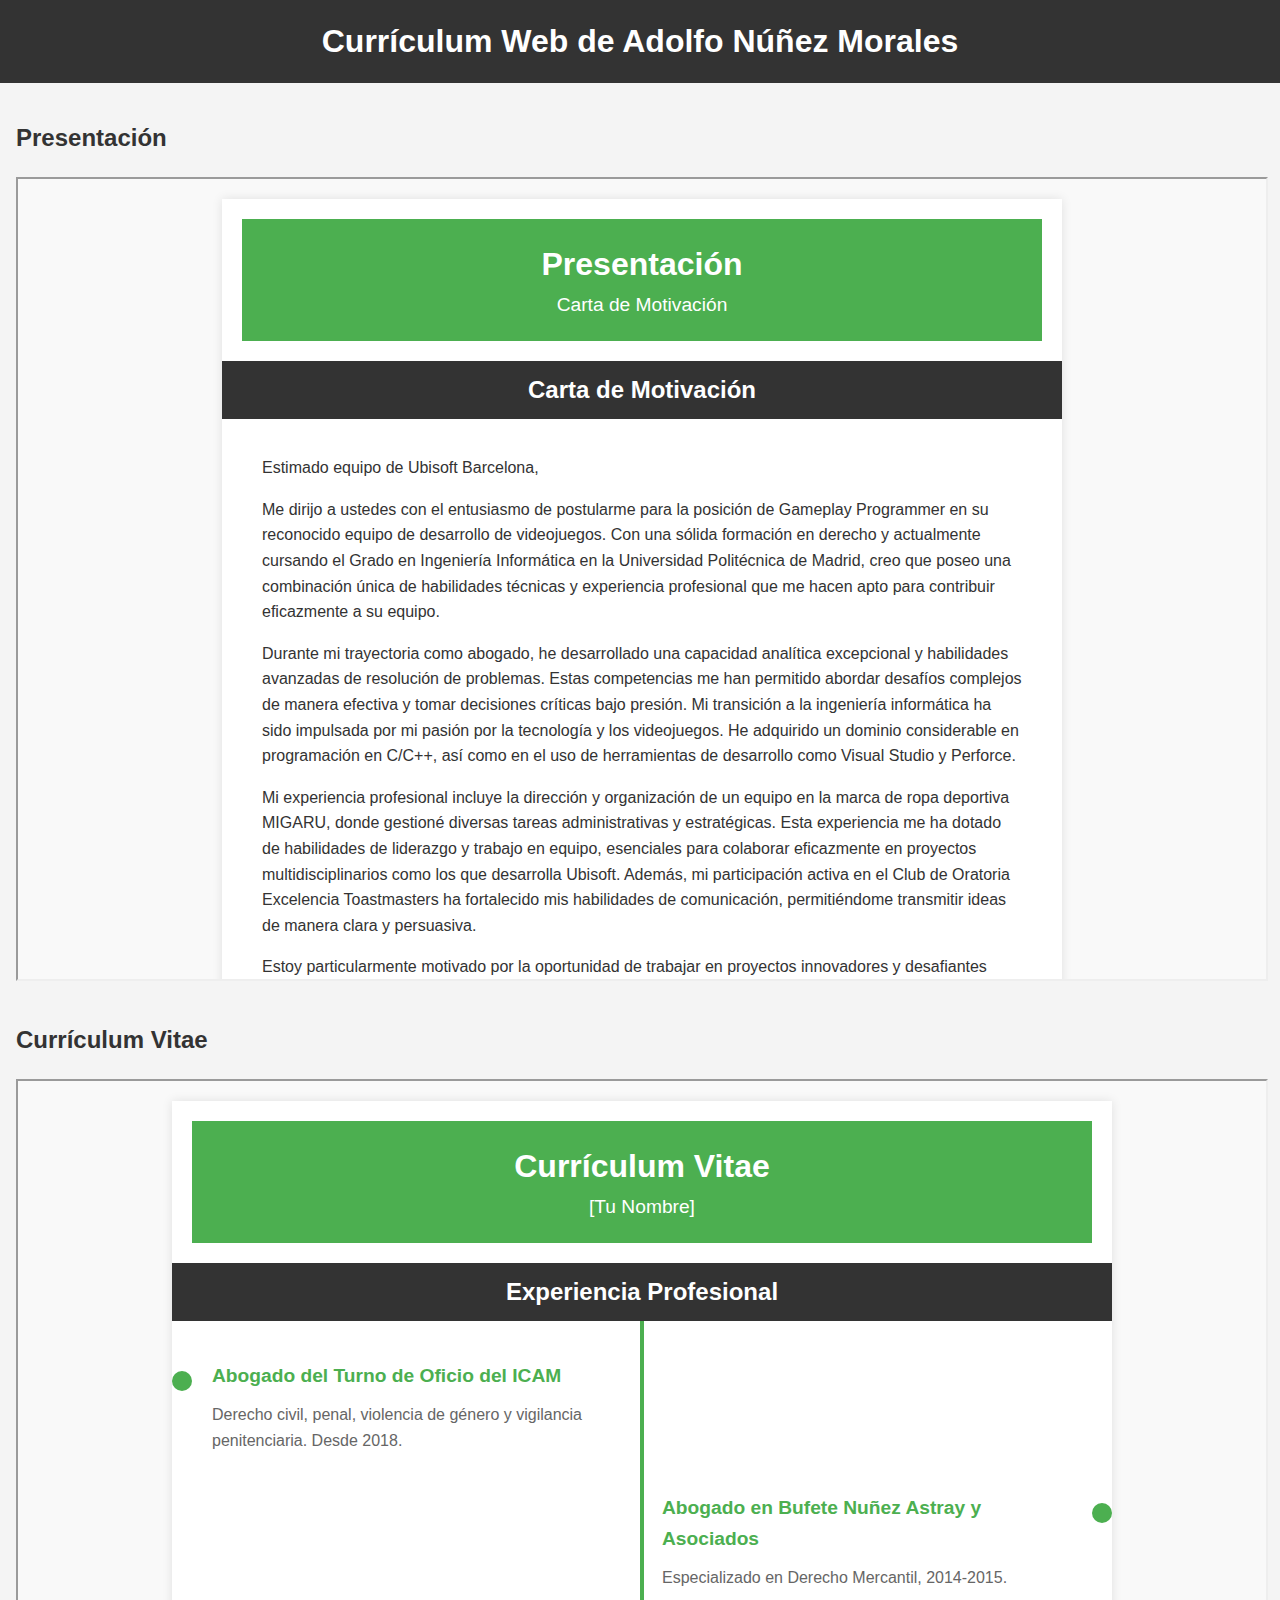
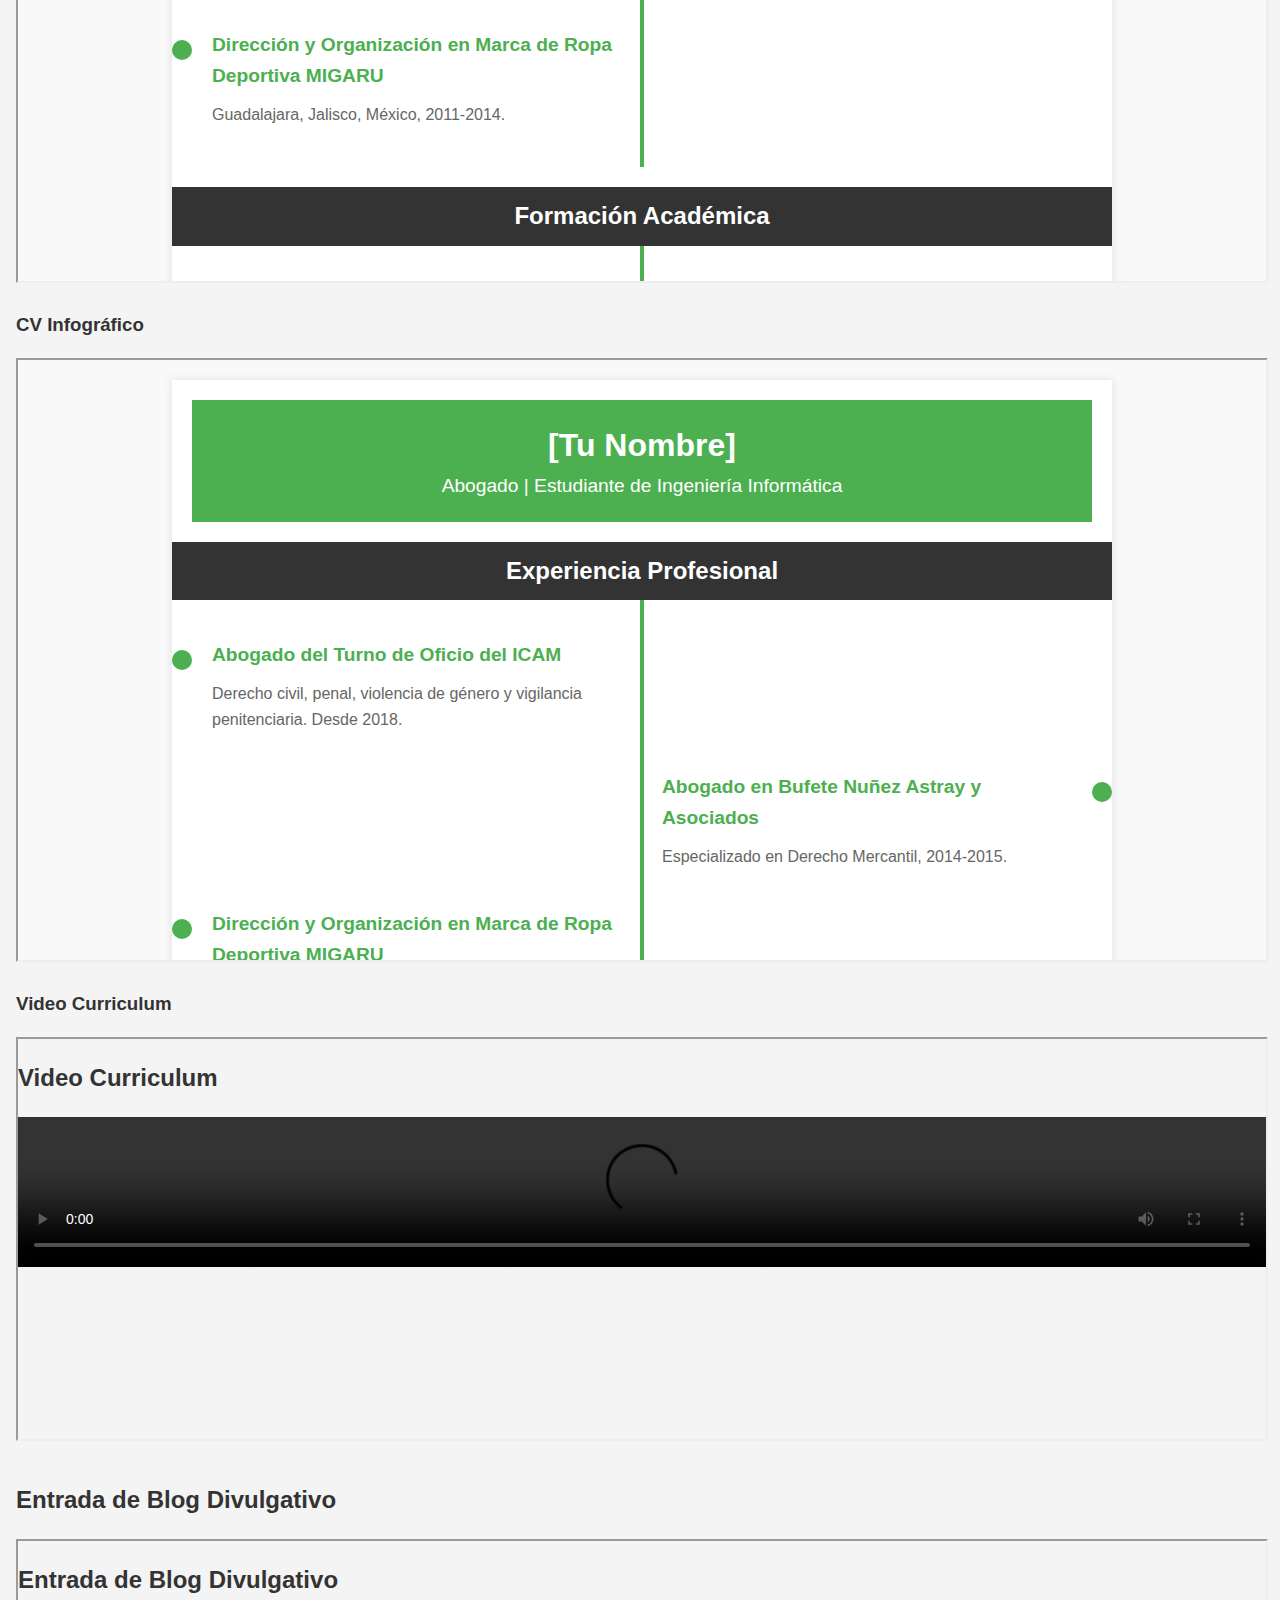
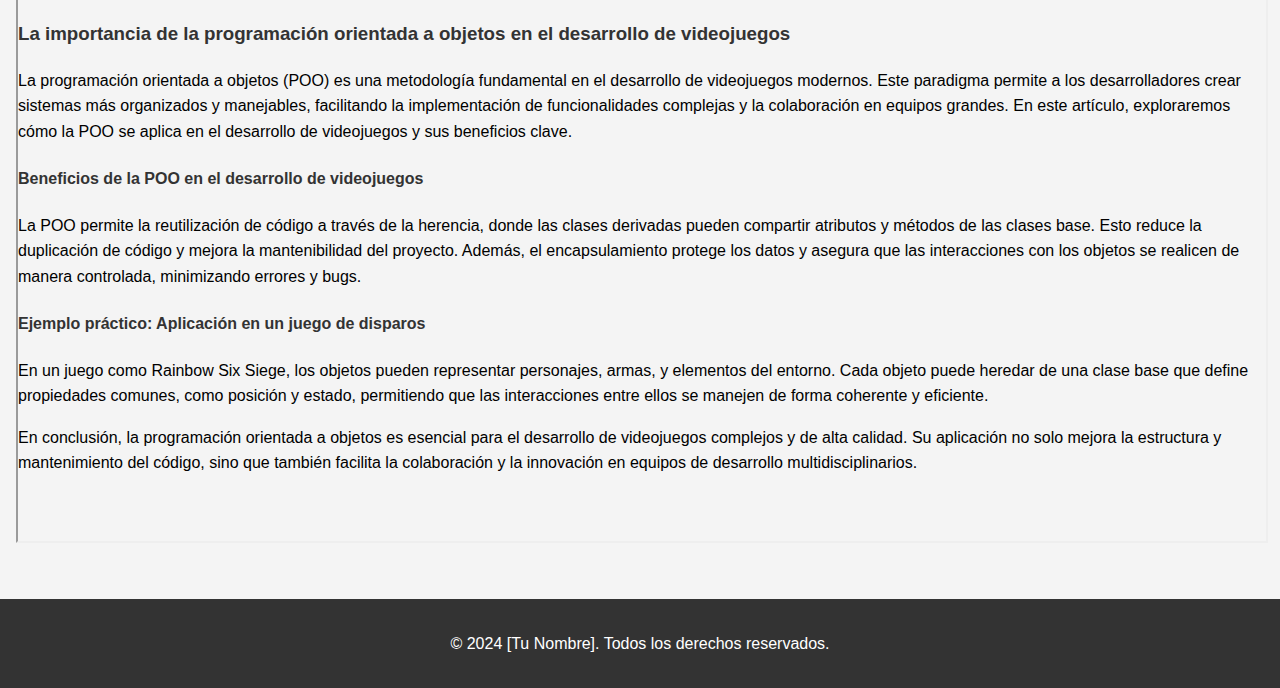
==== index.html @ c3db1937 "Update index.html" ====
<!DOCTYPE html>
<html lang="es">
<head>
  <meta charset="UTF-8">
  <meta name="viewport" content="width=device-width, initial-scale=1.0">
  <title>Currículum Web</title>
  <link rel="stylesheet" href="styles.css">
</head>
<body>
  <header>
    <h1>Currículum Web de Adolfo Núñez Morales</h1>
  </header>
  <main>
    <section id="presentacion">
      <h2>Presentación</h2>
      <iframe src="presentacion.html" width="100%" height="800px"></iframe>
    </section>
    <section id="cv">
      <h2>Currículum Vitae</h2>
      <iframe src="cv.html" width="100%" height="800px"></iframe>
      <h3>CV Infográfico</h3>
      <iframe src="cv_infografico.html" width="100%" height="600px"></iframe>
      <h3>Video Curriculum</h3>
      <iframe src="video_cv.html" width="100%" height="400px"></iframe>
    </section>
    <section id="blog">
      <h2>Entrada de Blog Divulgativo</h2>
      <iframe src="blog.html" width="100%" height="600px"></iframe>
    </section>
  </main>
  <footer>
    <p>&copy; 2024 [Tu Nombre]. Todos los derechos reservados.</p>
  </footer>
</body>
</html>
---- styles.css ----
body {
  font-family: Arial, sans-serif;
  line-height: 1.6;
  margin: 0;
  padding: 0;
  background-color: #f4f4f4;
}

header, footer {
  background-color: #333;
  color: #fff;
  text-align: center;
  padding: 1rem;
}

header h1 {
  margin: 0;
}

main {
  padding: 1rem;
}

section {
  margin-bottom: 2rem;
}

h2, h3, h4 {
  color: #333;
}
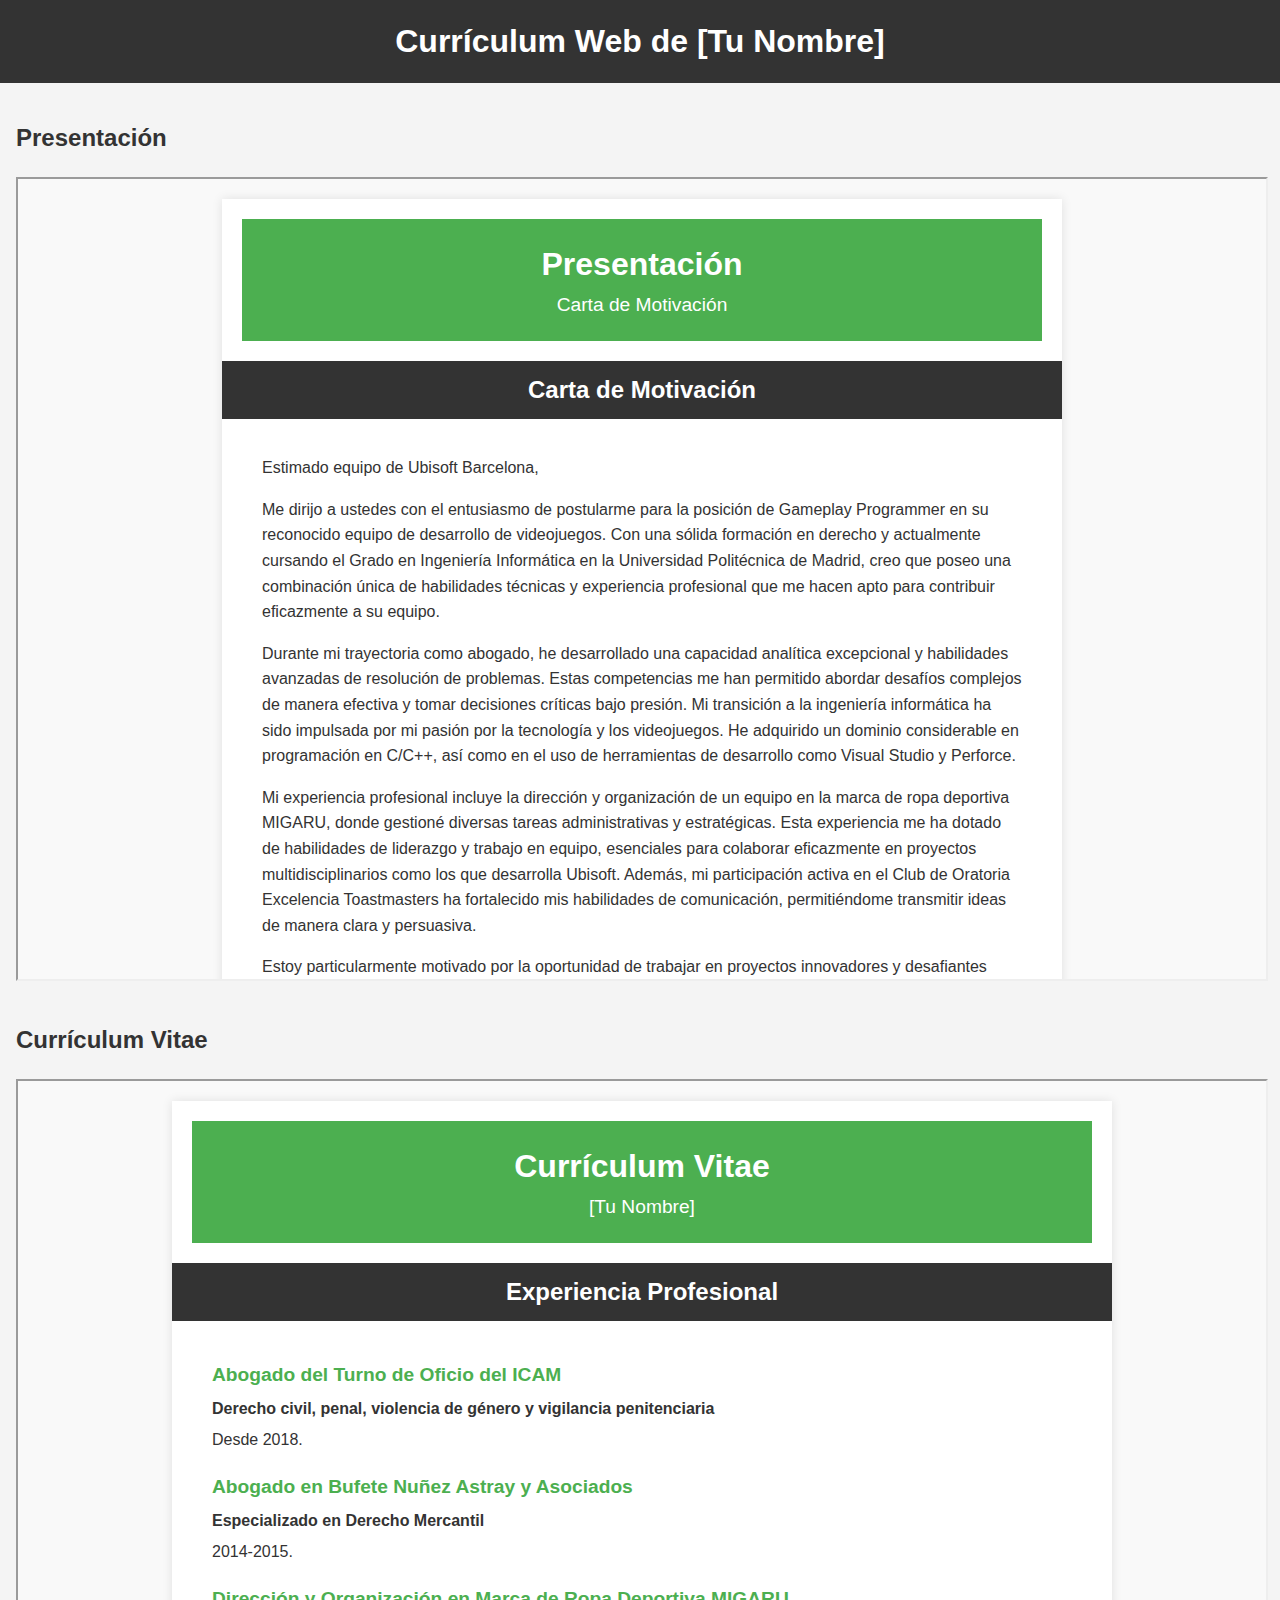
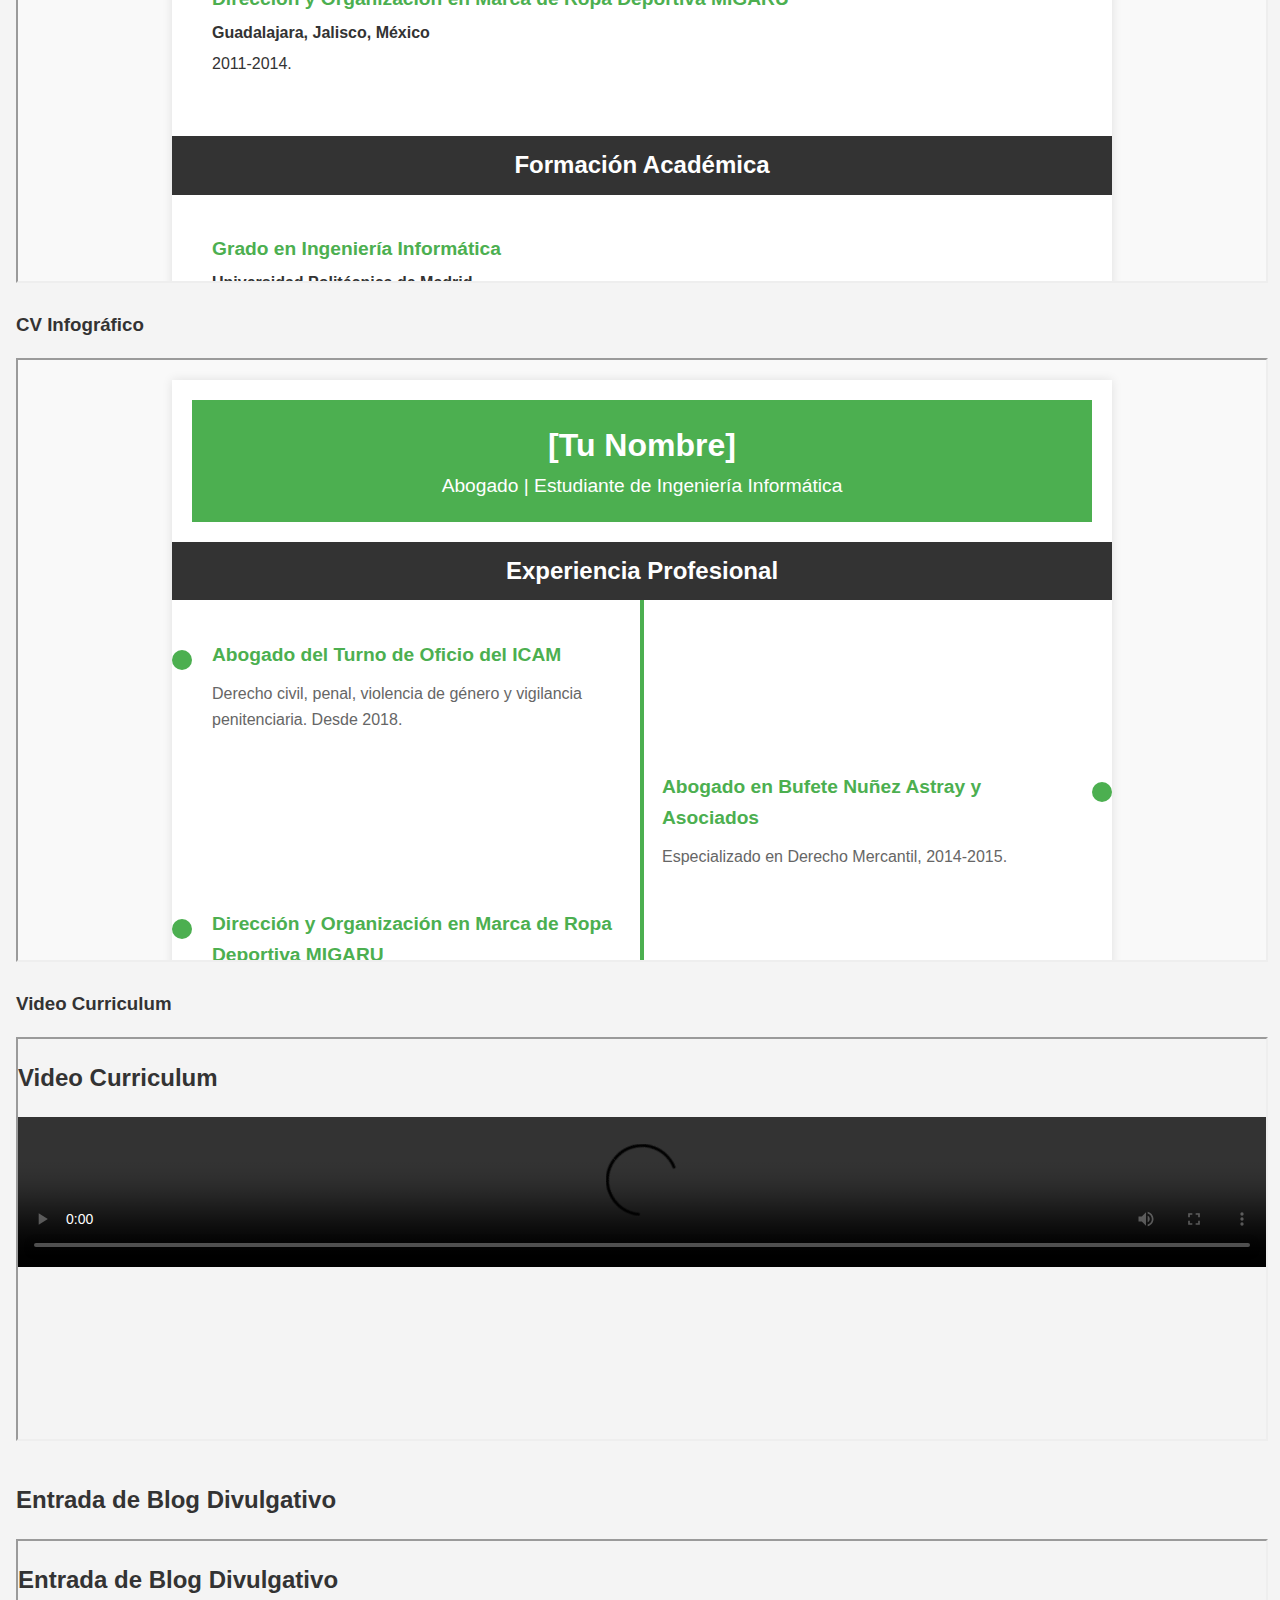
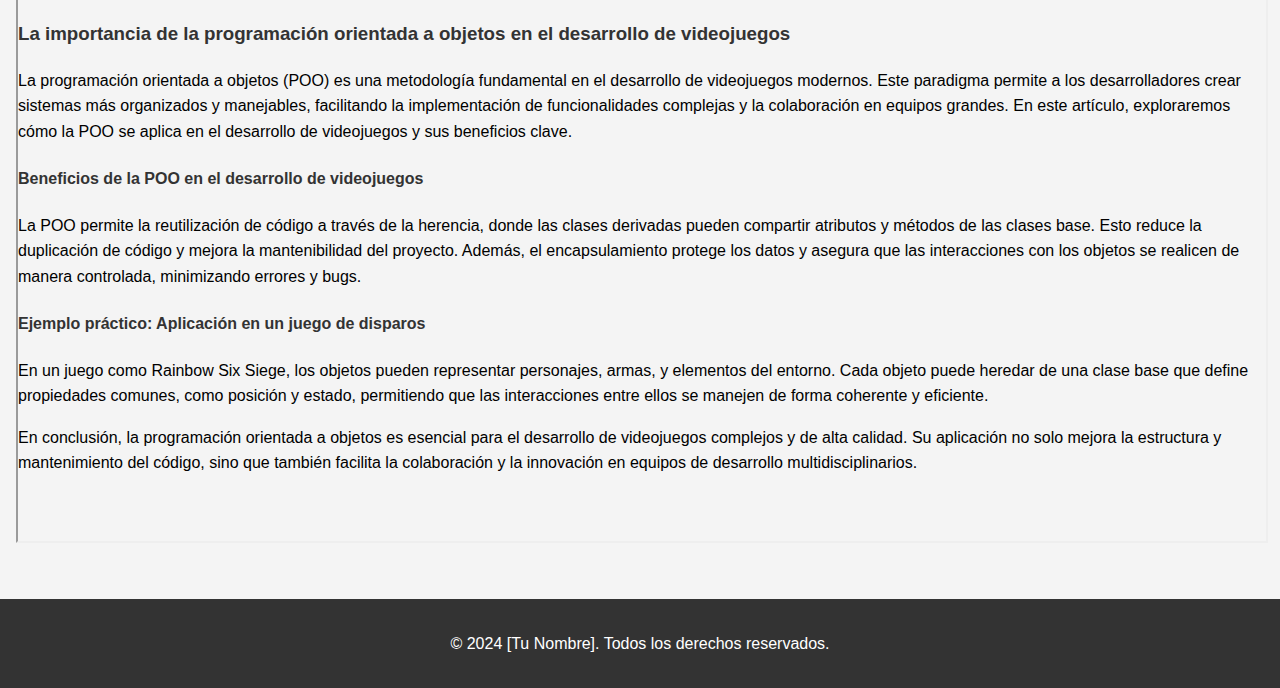
==== commit 16c38606: "Update index.html" ====
--- a/index.html
+++ b/index.html
@@ -8,7 +8,7 @@
 </head>
 <body>
   <header>
-    <h1>Currículum Web de Adolfo Núñez Morales</h1>
+    <h1>Currículum Web de [Tu Nombre]</h1>
   </header>
   <main>
     <section id="presentacion">
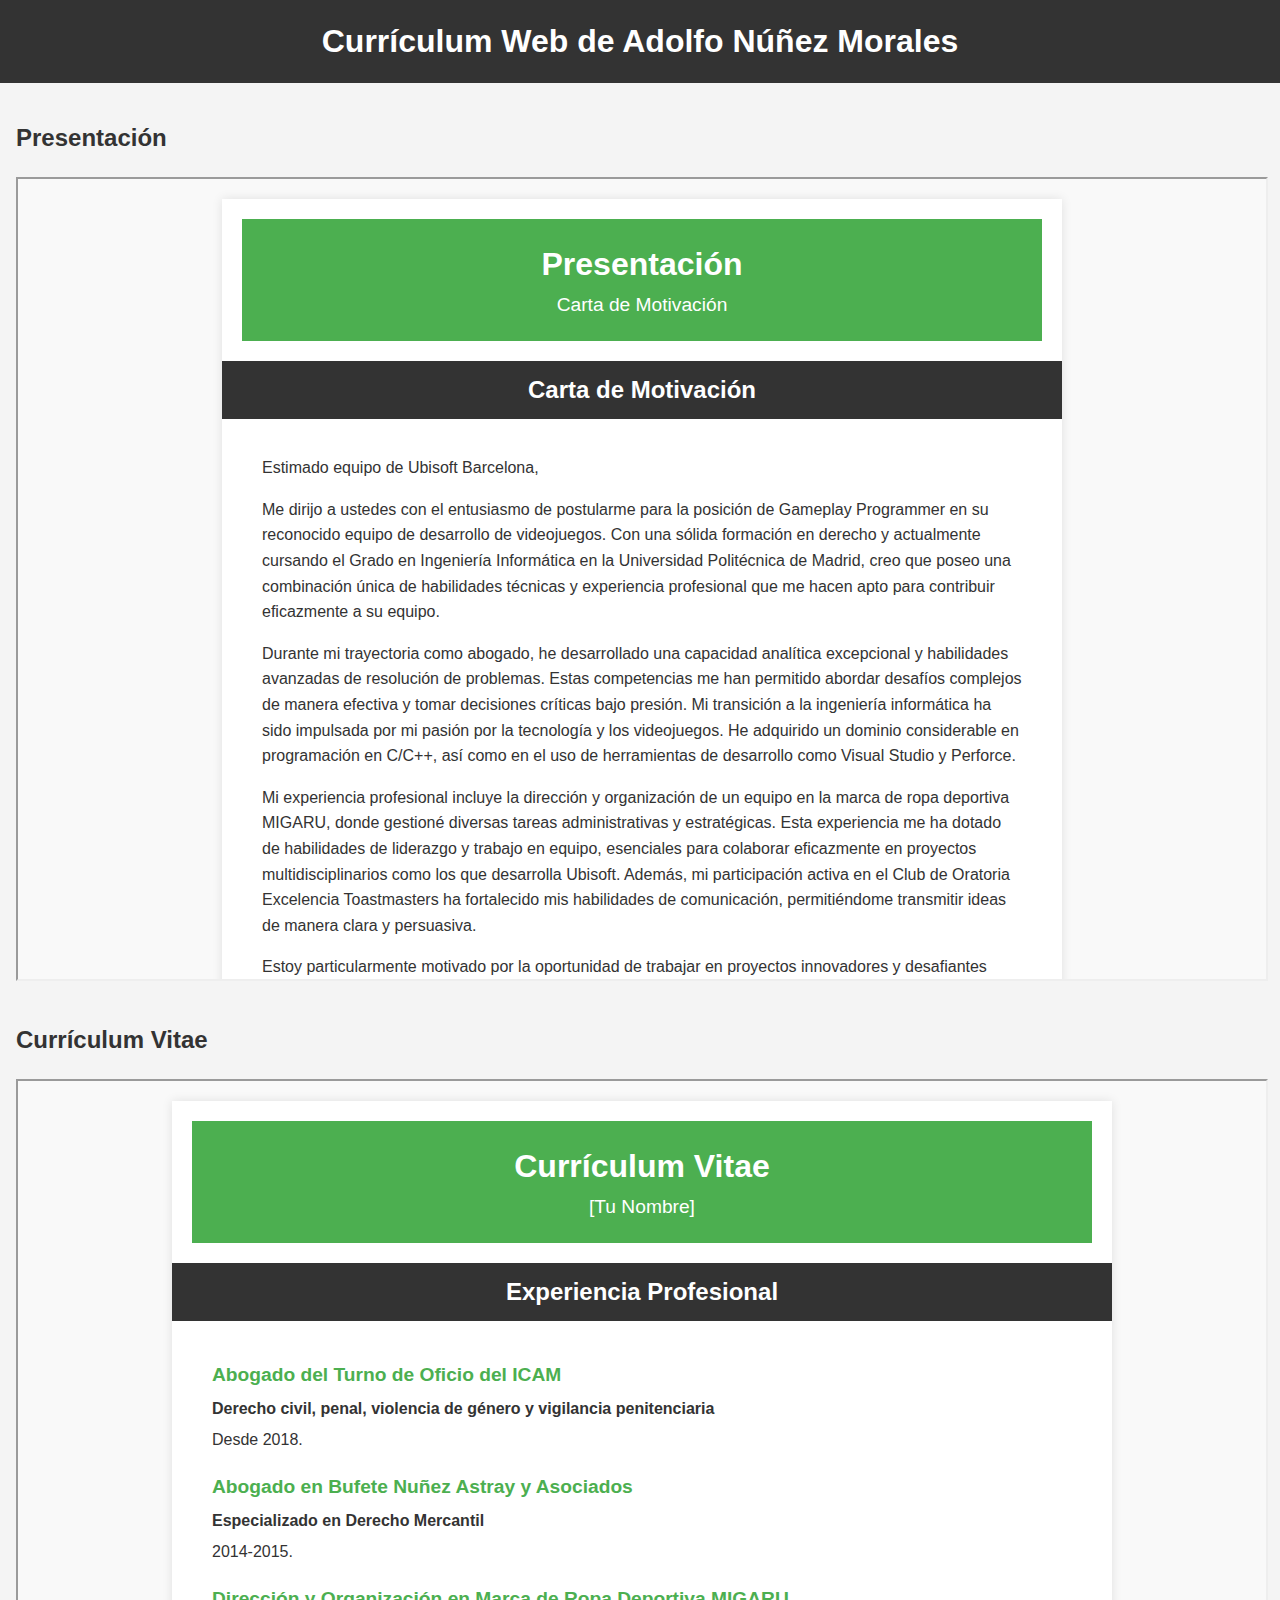
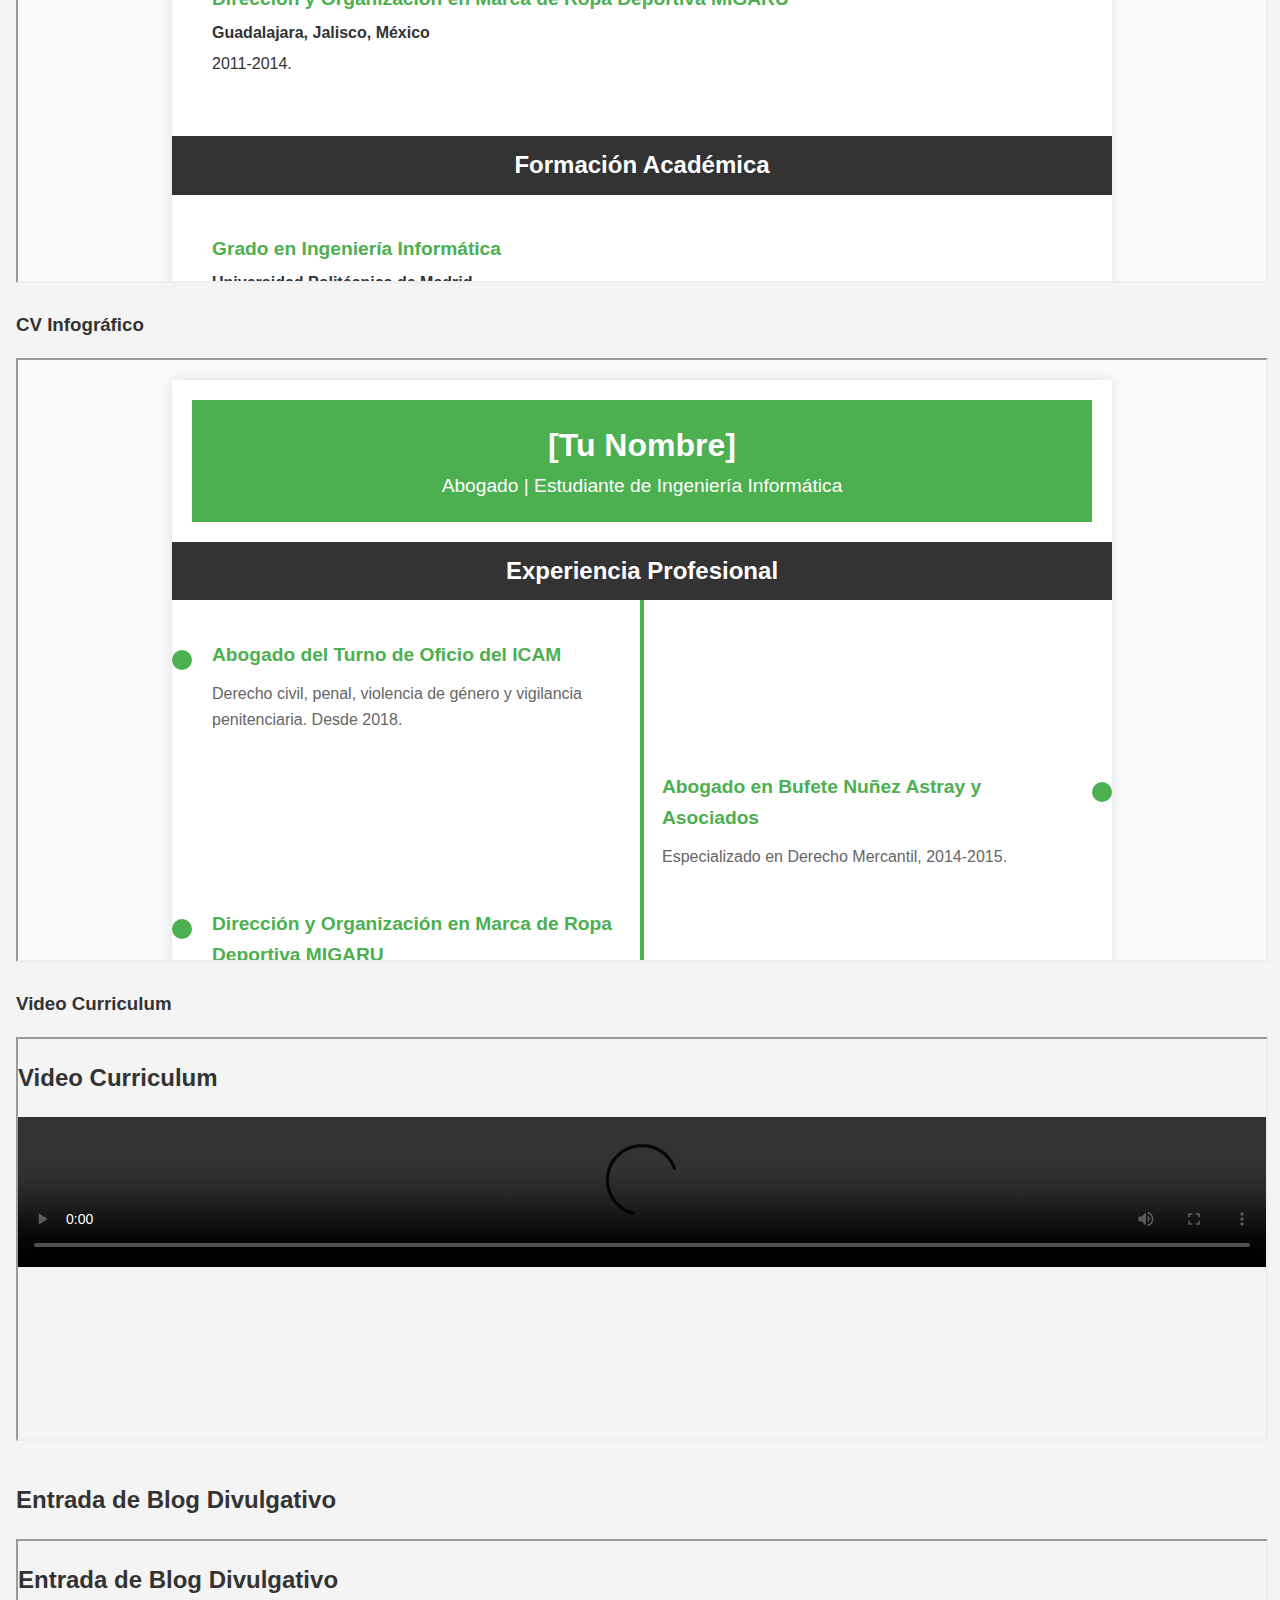
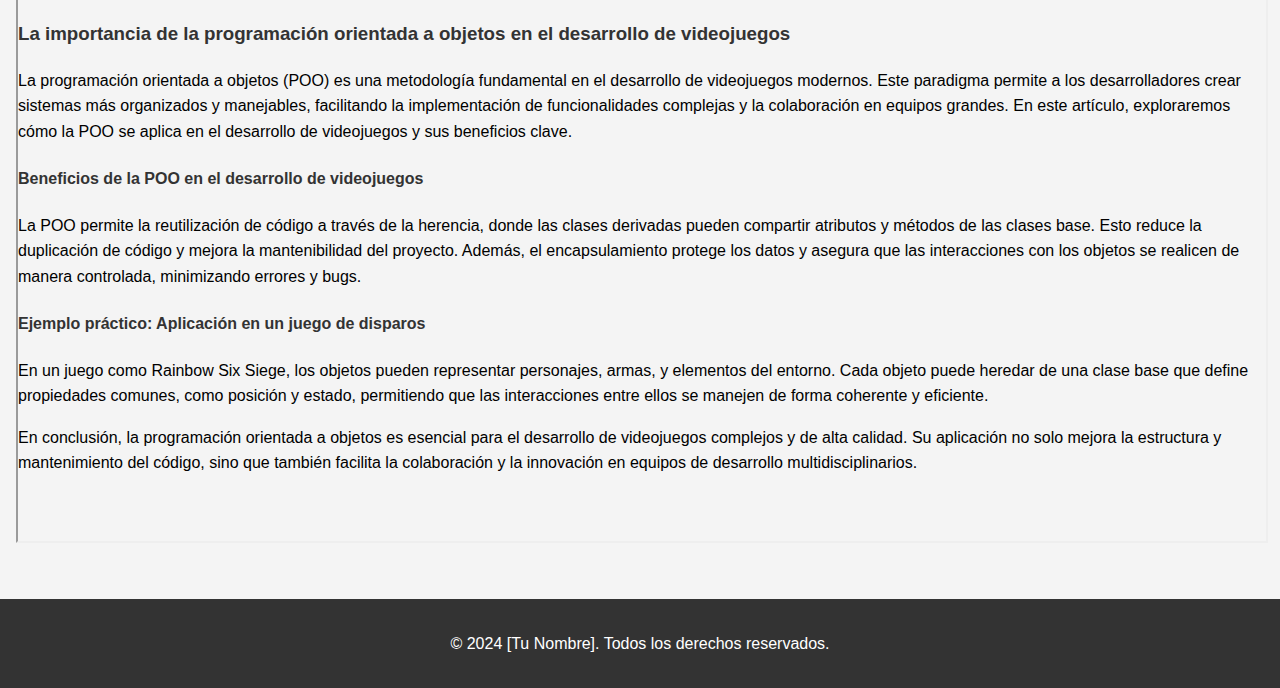
==== commit 54322eeb: "Update index.html" ====
--- a/index.html
+++ b/index.html
@@ -8,7 +8,7 @@
 </head>
 <body>
   <header>
-    <h1>Currículum Web de [Tu Nombre]</h1>
+    <h1>Currículum Web de Adolfo Núñez Morales</h1>
   </header>
   <main>
     <section id="presentacion">
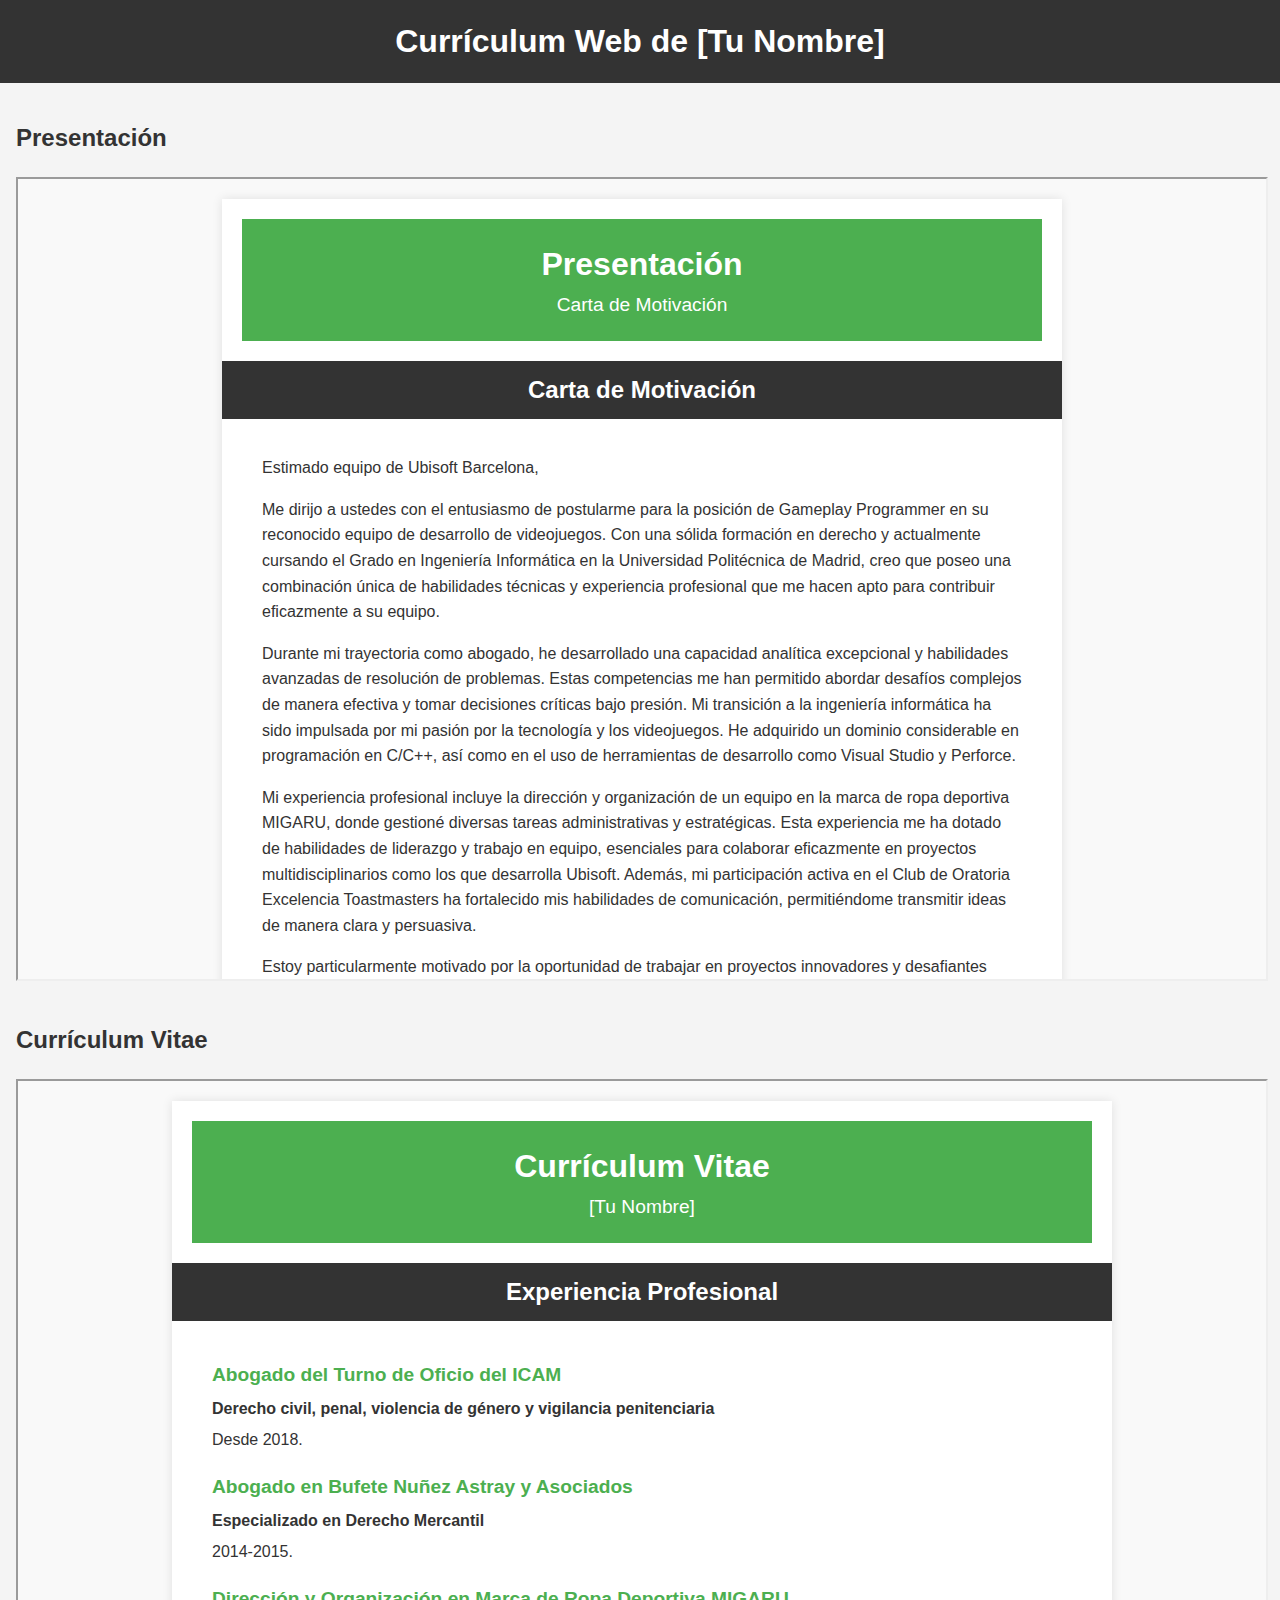
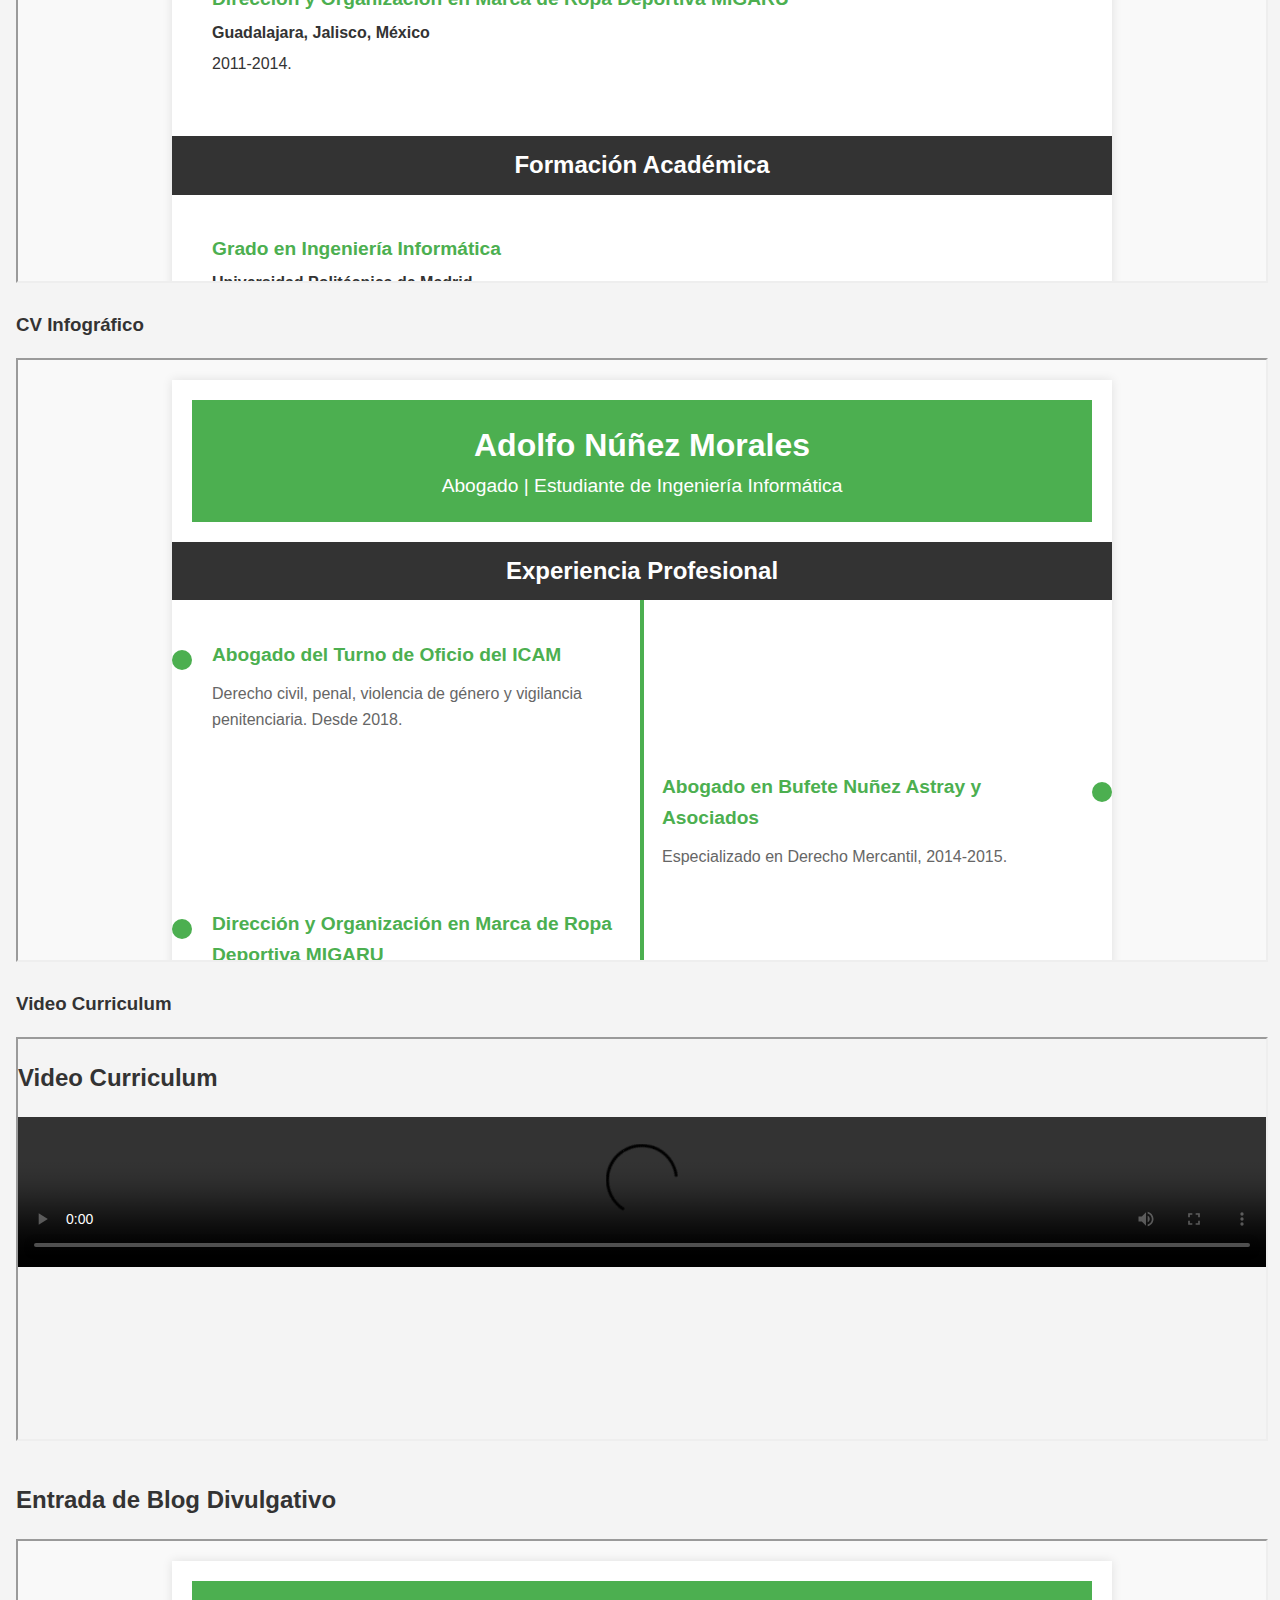
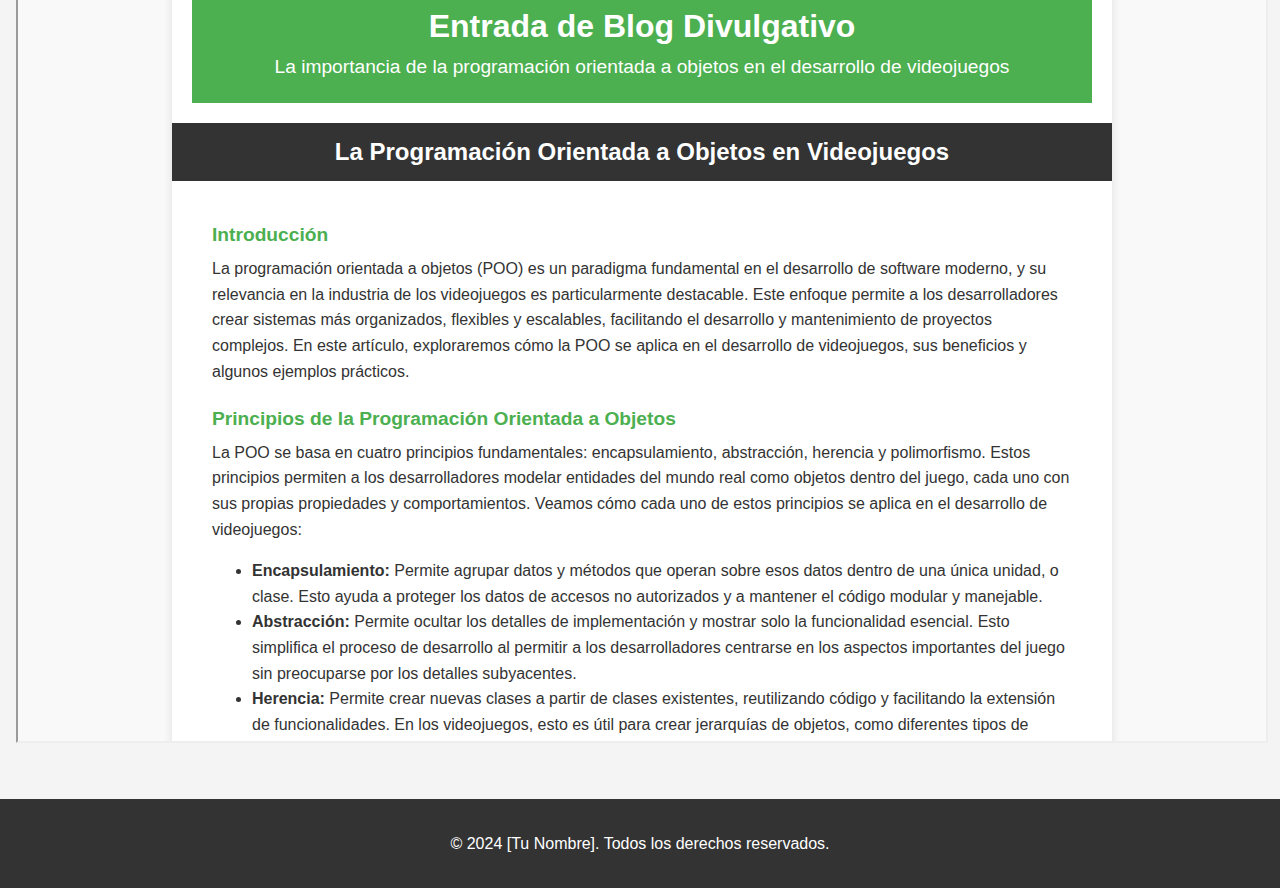
==== commit dfb398f4: "Update index.html" ====
--- a/index.html
+++ b/index.html
@@ -8,7 +8,7 @@
 </head>
 <body>
   <header>
-    <h1>Currículum Web de Adolfo Núñez Morales</h1>
+    <h1>Currículum Web de [Tu Nombre]</h1>
   </header>
   <main>
     <section id="presentacion">
@@ -25,7 +25,7 @@
     </section>
     <section id="blog">
       <h2>Entrada de Blog Divulgativo</h2>
-      <iframe src="blog.html" width="100%" height="600px"></iframe>
+      <iframe src="blog.html" width="100%" height="800px"></iframe>
     </section>
   </main>
   <footer>
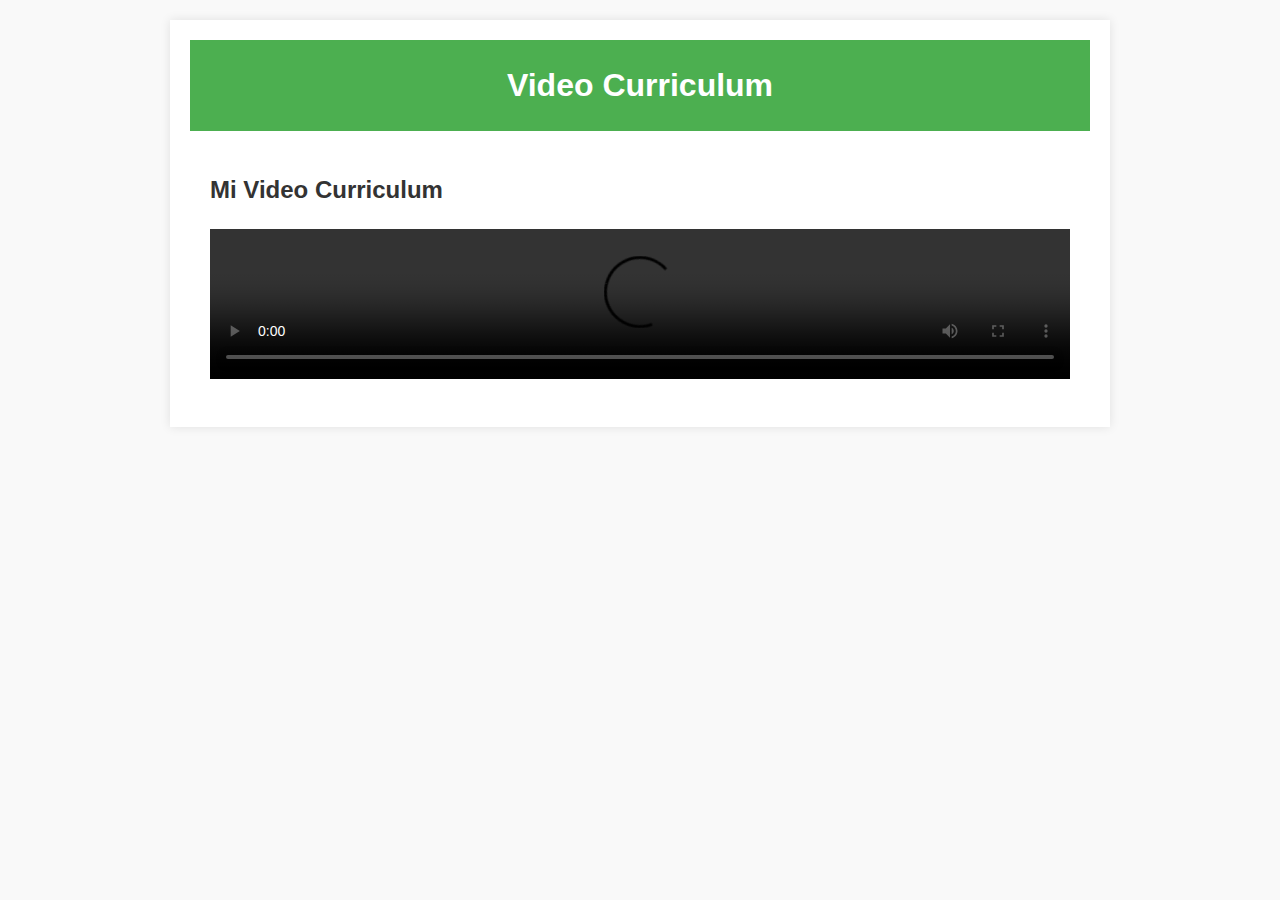
==== commit a4de2ed4: "Update index.html" ====
--- a/index.html
+++ b/index.html
@@ -3,33 +3,60 @@
 <head>
   <meta charset="UTF-8">
   <meta name="viewport" content="width=device-width, initial-scale=1.0">
-  <title>Currículum Web</title>
   <link rel="stylesheet" href="styles.css">
+  <style>
+    body {
+      font-family: 'Arial', sans-serif;
+      background-color: #f9f9f9;
+      margin: 0;
+      padding: 0;
+      color: #333;
+    }
+    .container {
+      max-width: 900px;
+      margin: 20px auto;
+      background: #fff;
+      padding: 20px;
+      box-shadow: 0 0 10px rgba(0, 0, 0, 0.1);
+    }
+    .header {
+      text-align: center;
+      padding: 20px 0;
+      background-color: #4CAF50;
+      color: #fff;
+    }
+    .header h1 {
+      margin: 0;
+      font-size: 2em;
+    }
+    .section h2 {
+      background: #333;
+      color: #fff;
+      padding: 10px;
+      margin: 20px 0 10px;
+      text-align: center;
+      font-size: 1.5em;
+    }
+    .content {
+      padding: 20px;
+      font-size: 1em;
+      line-height: 1.6;
+    }
+  </style>
+  <title>Video Curriculum</title>
 </head>
 <body>
-  <header>
-    <h1>Currículum Web de [Tu Nombre]</h1>
-  </header>
-  <main>
-    <section id="presentacion">
-      <h2>Presentación</h2>
-      <iframe src="presentacion.html" width="100%" height="800px"></iframe>
-    </section>
-    <section id="cv">
-      <h2>Currículum Vitae</h2>
-      <iframe src="cv.html" width="100%" height="800px"></iframe>
-      <h3>CV Infográfico</h3>
-      <iframe src="cv_infografico.html" width="100%" height="600px"></iframe>
-      <h3>Video Curriculum</h3>
-      <iframe src="video_cv.html" width="100%" height="400px"></iframe>
-    </section>
-    <section id="blog">
-      <h2>Entrada de Blog Divulgativo</h2>
-      <iframe src="blog.html" width="100%" height="800px"></iframe>
-    </section>
-  </main>
-  <footer>
-    <p>&copy; 2024 [Tu Nombre]. Todos los derechos reservados.</p>
-  </footer>
+  <div class="container">
+    <div class="header">
+      <h1>Video Curriculum</h1>
+    </div>
+    <div class="content">
+      <h2>Mi Video Curriculum</h2>
+      <video controls width="100%">
+        <source src="videos/video_cv.mp4" type="video/mp4">
+        Tu navegador no soporta la reproducción de videos.
+      </video>
+    </div>
+  </div>
 </body>
 </html>
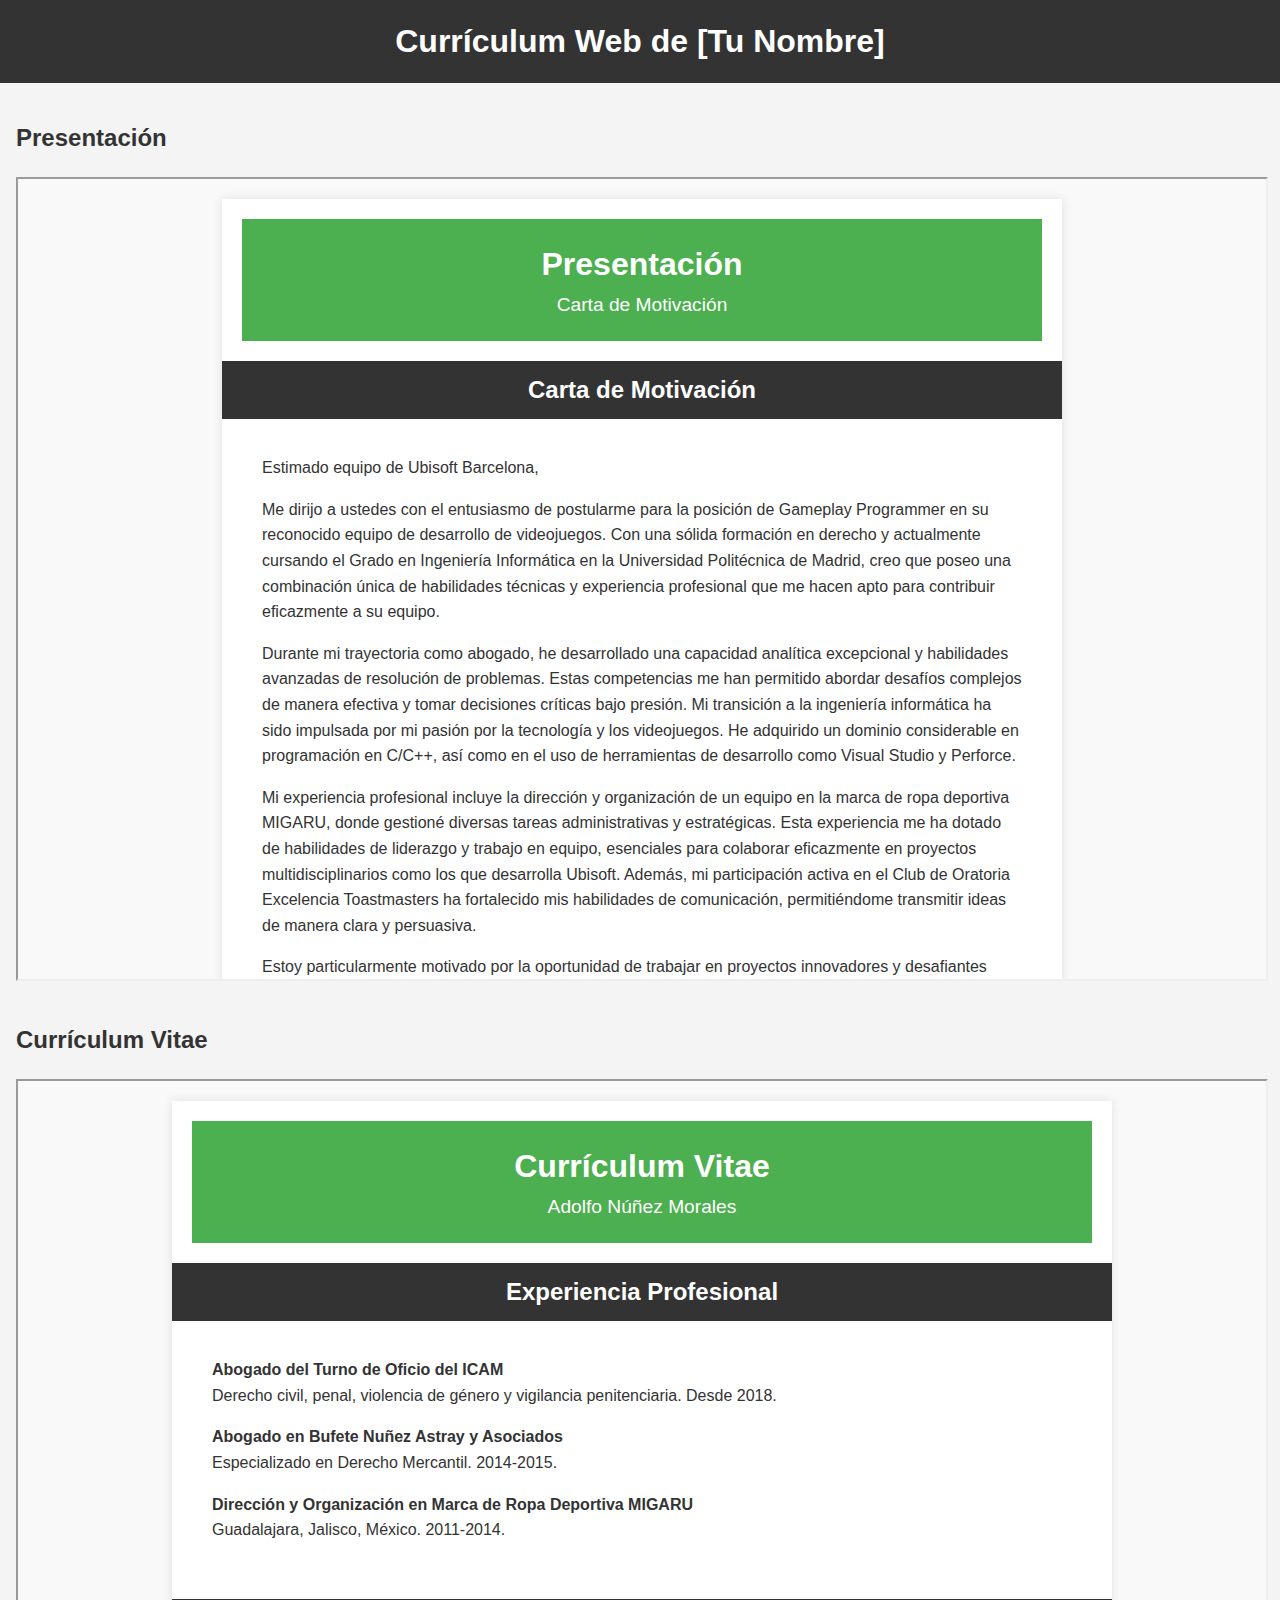
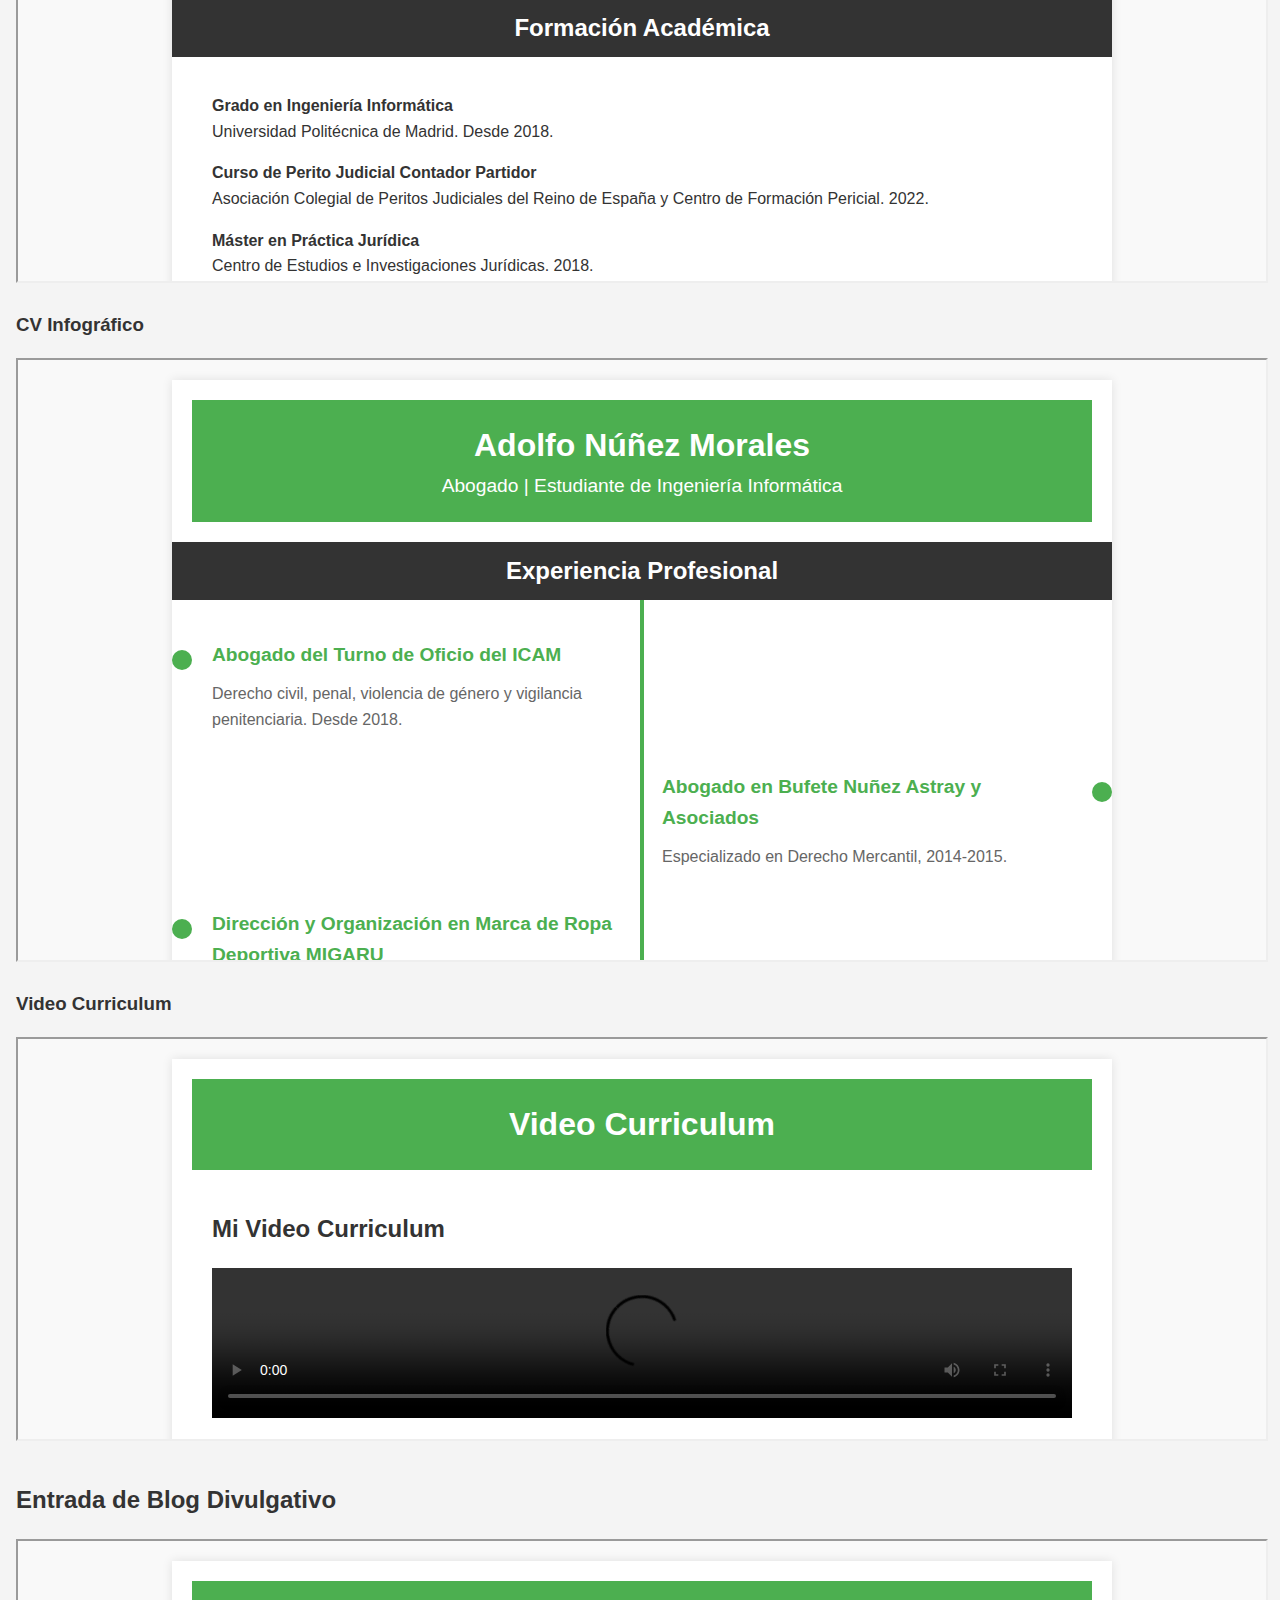
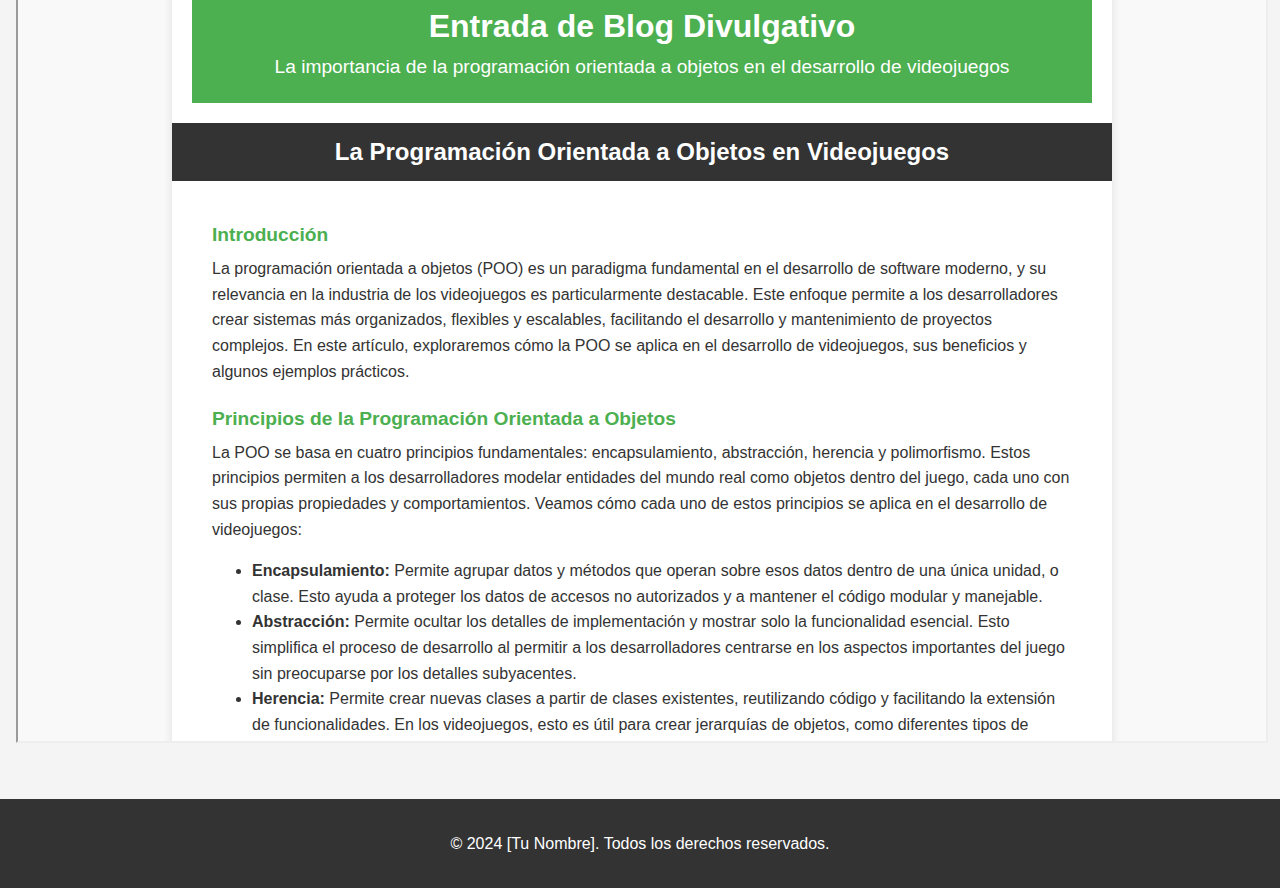
==== commit 279936e0: "Update index.html" ====
--- a/index.html
+++ b/index.html
@@ -3,60 +3,33 @@
 <head>
   <meta charset="UTF-8">
   <meta name="viewport" content="width=device-width, initial-scale=1.0">
+  <title>Currículum Web</title>
   <link rel="stylesheet" href="styles.css">
-  <style>
-    body {
-      font-family: 'Arial', sans-serif;
-      background-color: #f9f9f9;
-      margin: 0;
-      padding: 0;
-      color: #333;
-    }
-    .container {
-      max-width: 900px;
-      margin: 20px auto;
-      background: #fff;
-      padding: 20px;
-      box-shadow: 0 0 10px rgba(0, 0, 0, 0.1);
-    }
-    .header {
-      text-align: center;
-      padding: 20px 0;
-      background-color: #4CAF50;
-      color: #fff;
-    }
-    .header h1 {
-      margin: 0;
-      font-size: 2em;
-    }
-    .section h2 {
-      background: #333;
-      color: #fff;
-      padding: 10px;
-      margin: 20px 0 10px;
-      text-align: center;
-      font-size: 1.5em;
-    }
-    .content {
-      padding: 20px;
-      font-size: 1em;
-      line-height: 1.6;
-    }
-  </style>
-  <title>Video Curriculum</title>
 </head>
 <body>
-  <div class="container">
-    <div class="header">
-      <h1>Video Curriculum</h1>
-    </div>
-    <div class="content">
-      <h2>Mi Video Curriculum</h2>
-      <video controls width="100%">
-        <source src="videos/video_cv.mp4" type="video/mp4">
-        Tu navegador no soporta la reproducción de videos.
-      </video>
-    </div>
-  </div>
+  <header>
+    <h1>Currículum Web de [Tu Nombre]</h1>
+  </header>
+  <main>
+    <section id="presentacion">
+      <h2>Presentación</h2>
+      <iframe src="presentacion.html" width="100%" height="800px"></iframe>
+    </section>
+    <section id="cv">
+      <h2>Currículum Vitae</h2>
+      <iframe src="cv.html" width="100%" height="800px"></iframe>
+      <h3>CV Infográfico</h3>
+      <iframe src="cv_infografico.html" width="100%" height="600px"></iframe>
+      <h3>Video Curriculum</h3>
+      <iframe src="video_cv.html" width="100%" height="400px"></iframe>
+    </section>
+    <section id="blog">
+      <h2>Entrada de Blog Divulgativo</h2>
+      <iframe src="blog.html" width="100%" height="800px"></iframe>
+    </section>
+  </main>
+  <footer>
+    <p>&copy; 2024 [Tu Nombre]. Todos los derechos reservados.</p>
+  </footer>
 </body>
 </html>
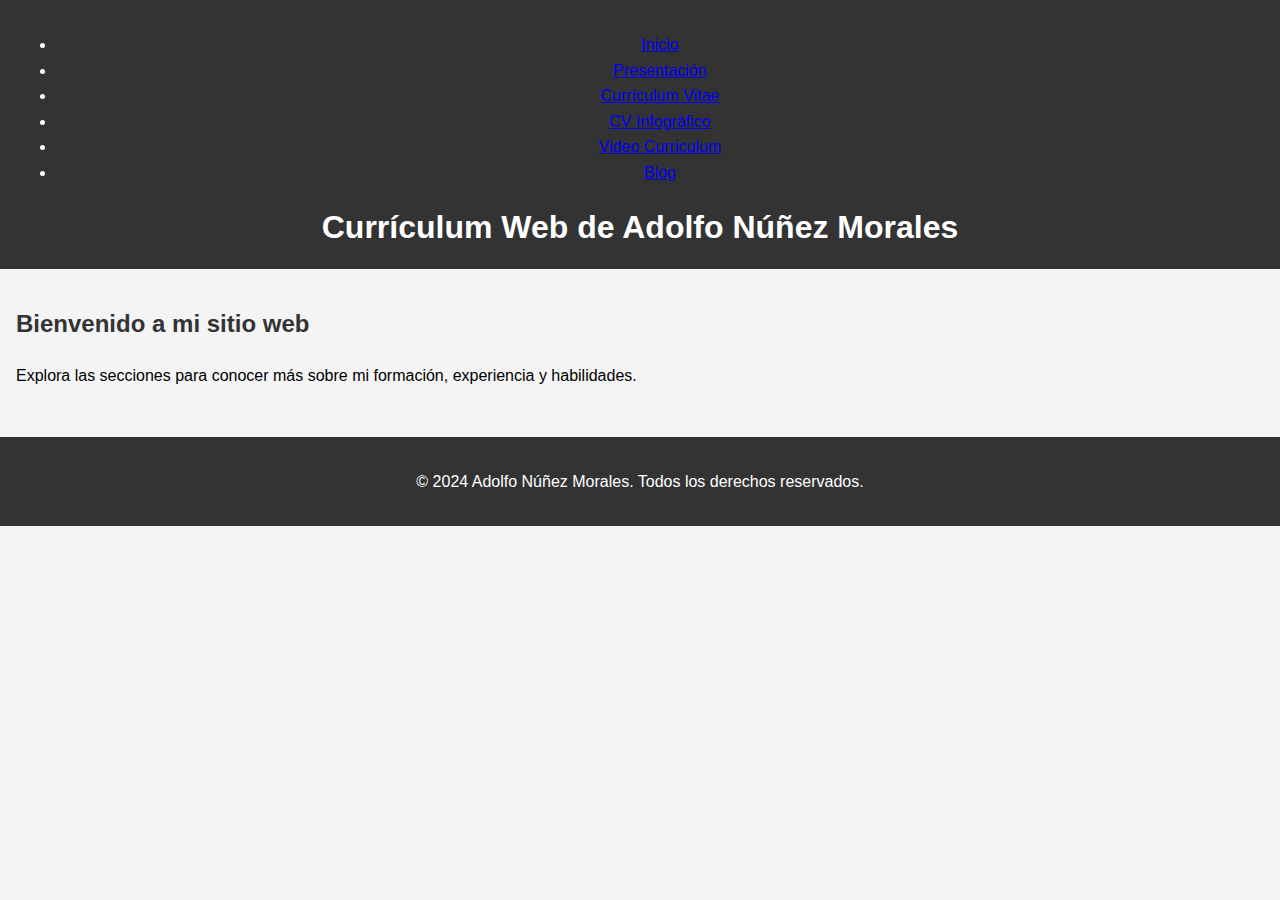
==== commit 13988d2e: "Update index.html" ====
--- a/index.html
+++ b/index.html
@@ -8,28 +8,26 @@
 </head>
 <body>
   <header>
-    <h1>Currículum Web de [Tu Nombre]</h1>
+    <nav>
+      <ul>
+        <li><a href="index.html">Inicio</a></li>
+        <li><a href="presentacion.html">Presentación</a></li>
+        <li><a href="cv.html">Currículum Vitae</a></li>
+        <li><a href="cv_infografico.html">CV Infográfico</a></li>
+        <li><a href="video_cv.html">Video Curriculum</a></li>
+        <li><a href="blog.html">Blog</a></li>
+      </ul>
+    </nav>
+    <h1>Currículum Web de Adolfo Núñez Morales</h1>
   </header>
   <main>
-    <section id="presentacion">
-      <h2>Presentación</h2>
-      <iframe src="presentacion.html" width="100%" height="800px"></iframe>
-    </section>
-    <section id="cv">
-      <h2>Currículum Vitae</h2>
-      <iframe src="cv.html" width="100%" height="800px"></iframe>
-      <h3>CV Infográfico</h3>
-      <iframe src="cv_infografico.html" width="100%" height="600px"></iframe>
-      <h3>Video Curriculum</h3>
-      <iframe src="video_cv.html" width="100%" height="400px"></iframe>
-    </section>
-    <section id="blog">
-      <h2>Entrada de Blog Divulgativo</h2>
-      <iframe src="blog.html" width="100%" height="800px"></iframe>
+    <section>
+      <h2>Bienvenido a mi sitio web</h2>
+      <p>Explora las secciones para conocer más sobre mi formación, experiencia y habilidades.</p>
     </section>
   </main>
   <footer>
-    <p>&copy; 2024 [Tu Nombre]. Todos los derechos reservados.</p>
+    <p>&copy; 2024 Adolfo Núñez Morales. Todos los derechos reservados.</p>
   </footer>
 </body>
 </html>
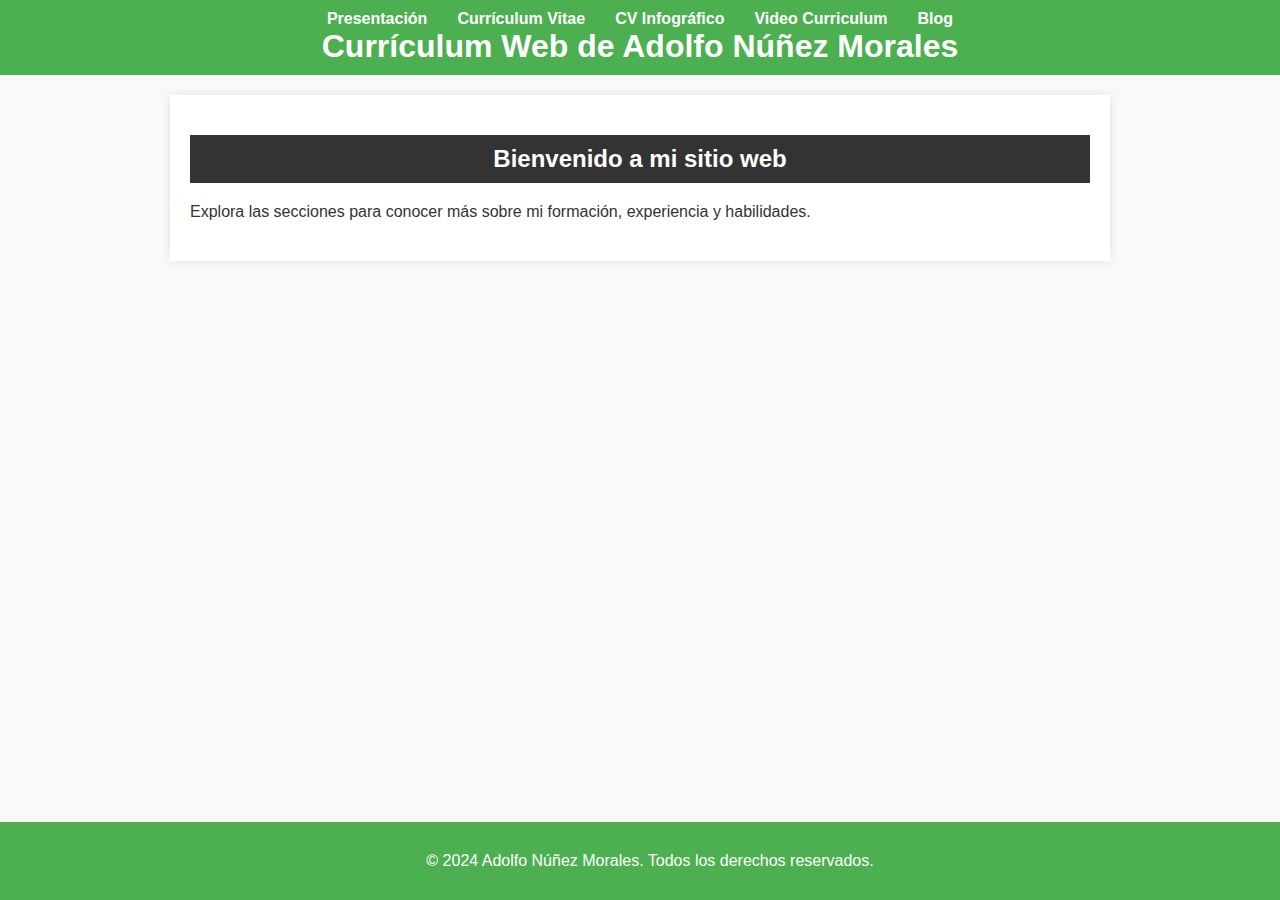
==== commit 78f338db: "Update index.html" ====
--- a/index.html
+++ b/index.html
@@ -10,7 +10,6 @@
   <header>
     <nav>
       <ul>
-        <li><a href="index.html">Inicio</a></li>
         <li><a href="presentacion.html">Presentación</a></li>
         <li><a href="cv.html">Currículum Vitae</a></li>
         <li><a href="cv_infografico.html">CV Infográfico</a></li>
--- a/styles.css
+++ b/styles.css
@@ -1,30 +1,73 @@
 body {
-  font-family: Arial, sans-serif;
-  line-height: 1.6;
+  font-family: 'Arial', sans-serif;
+  background-color: #f9f9f9;
   margin: 0;
   padding: 0;
-  background-color: #f4f4f4;
+  color: #333;
 }
 
-header, footer {
-  background-color: #333;
-  color: #fff;
+header {
+  background-color: #4CAF50;
+  color: white;
+  padding: 10px 0;
   text-align: center;
-  padding: 1rem;
 }
 
-header h1 {
+nav ul {
+  list-style-type: none;
+  padding: 0;
   margin: 0;
+  display: flex;
+  justify-content: center;
+}
+
+nav ul li {
+  margin: 0 15px;
+}
+
+nav ul li a {
+  color: white;
+  text-decoration: none;
+  font-weight: bold;
+}
+
+nav ul li a:hover {
+  text-decoration: underline;
 }
 
 main {
-  padding: 1rem;
+  max-width: 900px;
+  margin: 20px auto;
+  background: #fff;
+  padding: 20px;
+  box-shadow: 0 0 10px rgba(0, 0, 0, 0.1);
 }
 
-section {
-  margin-bottom: 2rem;
+h1 {
+  margin: 0;
+  font-size: 2em;
 }
 
-h2, h3, h4 {
-  color: #333;
+h2 {
+  background: #333;
+  color: #fff;
+  padding: 10px;
+  margin: 20px 0 10px;
+  text-align: center;
+  font-size: 1.5em;
 }
+
+p {
+  font-size: 1em;
+  line-height: 1.6;
+}
+
+footer {
+  text-align: center;
+  padding: 10px;
+  background-color: #4CAF50;
+  color: white;
+  position: fixed;
+  width: 100%;
+  bottom: 0;
+}
